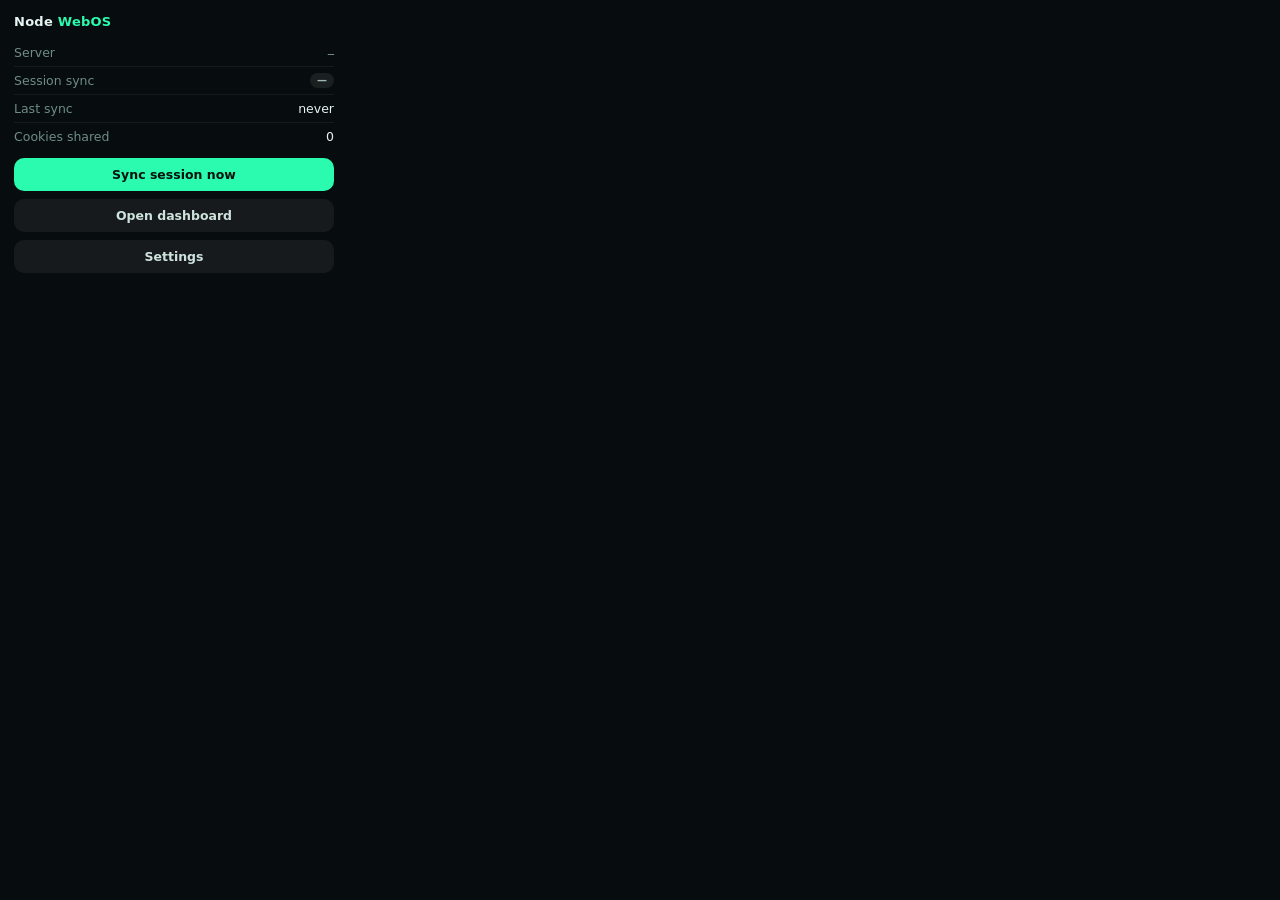
==== extension/popup.html @ 123323a1 "chore: Node v0.11.0 — initial commit" ====
<!DOCTYPE html>
<html lang="en">
<head>
<meta charset="utf-8" />
<title>Node WebOS</title>
<style>
  :root { color-scheme: dark; --accent: #2bfbae; }
  body {
    margin: 0; width: 320px; padding: 14px;
    background: #070c0e; color: #e6f4ef;
    font-family: ui-sans-serif, system-ui, -apple-system, "Segoe UI", Roboto, sans-serif;
    font-size: 12.5px;
  }
  h1 { font-size: 13px; margin: 0 0 10px; letter-spacing: .02em; }
  h1 span { color: var(--accent); }
  .row { display: flex; align-items: center; justify-content: space-between; gap: 8px; padding: 6px 0; border-top: 1px solid rgba(255,255,255,.06); }
  .row:first-of-type { border-top: 0; }
  .muted { color: #6f8d84; }
  .pill { font-size: 10px; border-radius: 999px; padding: 2px 7px; font-weight: 700; }
  .pill.ok { background: rgba(43,251,174,.16); color: var(--accent); }
  .pill.err { background: rgba(251,113,133,.16); color: #fb7185; }
  .pill.idle { background: rgba(255,255,255,.08); color: #9fb8b0; }
  button {
    width: 100%; margin-top: 8px; background: var(--accent); color: #04120d; border: 0;
    border-radius: 10px; padding: 9px; font-weight: 700; font-size: 12.5px; cursor: pointer; font-family: inherit;
  }
  button.ghost { background: rgba(255,255,255,.06); color: #cfe3dd; }
  code { font-size: 10.5px; color: #9fb8b0; word-break: break-all; }
</style>
</head>
<body>
  <h1>Node <span>WebOS</span></h1>
  <div class="row"><span class="muted">Server</span><code id="base">—</code></div>
  <div class="row"><span class="muted">Session sync</span><span id="status" class="pill idle">—</span></div>
  <div class="row"><span class="muted">Last sync</span><span id="last">never</span></div>
  <div class="row"><span class="muted">Cookies shared</span><span id="count">0</span></div>
  <button id="sync">Sync session now</button>
  <button id="open" class="ghost">Open dashboard</button>
  <button id="opts" class="ghost">Settings</button>
  <script src="popup.js"></script>
</body>
</html>
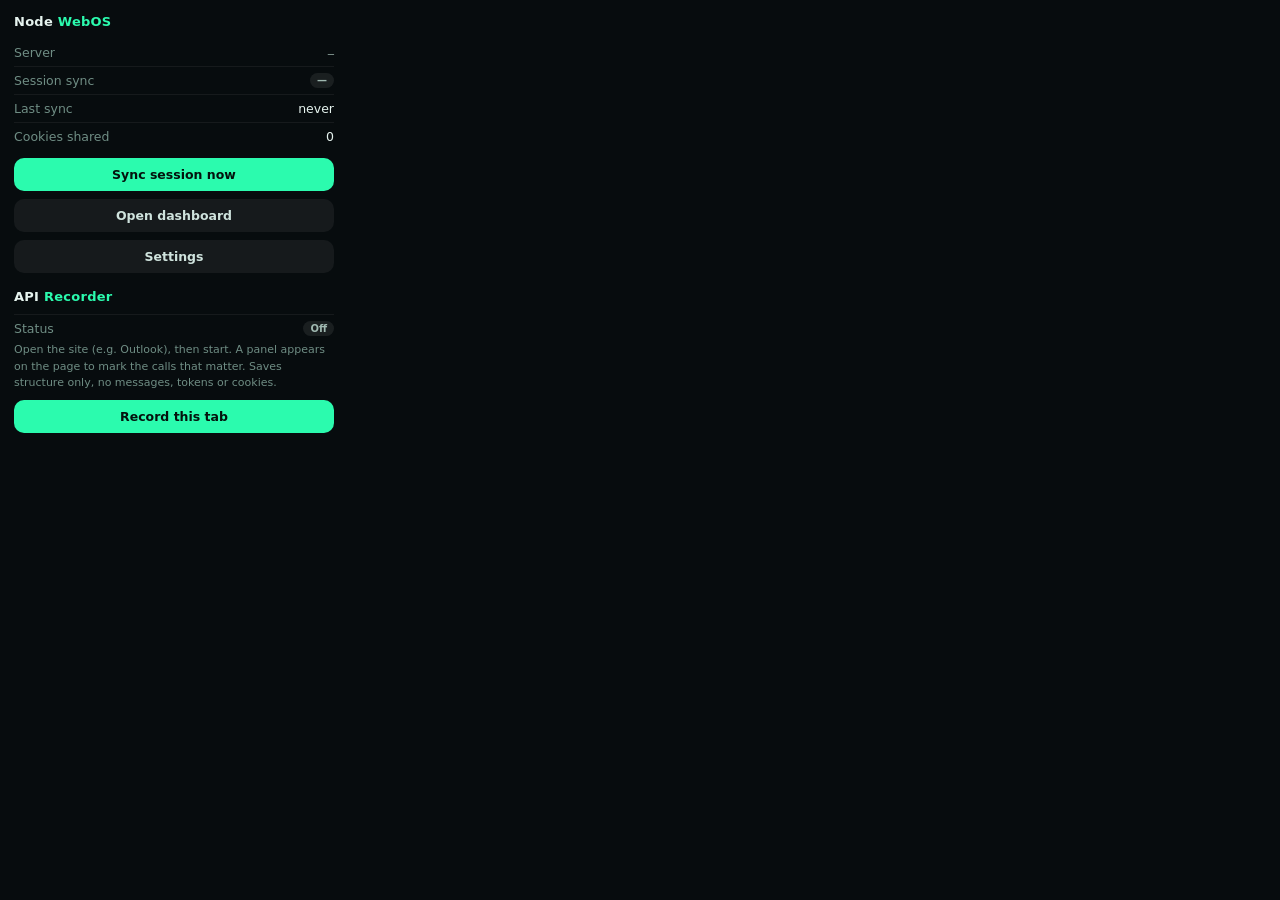
==== commit 55667021: "feat(extension): API recorder to capture a site's API calls as a redacted file Record one tab's fetc" ====
--- a/extension/popup.html
+++ b/extension/popup.html
@@ -37,6 +37,11 @@
   <button id="sync">Sync session now</button>
   <button id="open" class="ghost">Open dashboard</button>
   <button id="opts" class="ghost">Settings</button>
+  <h1 style="margin-top:16px">API <span>Recorder</span></h1>
+  <div class="row"><span class="muted">Status</span><span id="rec-status" class="pill idle">Off</span></div>
+  <div class="muted" id="rec-hint" style="font-size:11px;line-height:1.5">Open the site (e.g. Outlook), then start. A panel appears on the page to mark the calls that matter. Saves structure only, no messages, tokens or cookies.</div>
+  <button id="rec-toggle">Record this tab</button>
+  <button id="rec-reload" class="ghost" style="display:none">Reload tab (catch startup calls)</button>
   <script src="popup.js"></script>
 </body>
 </html>
